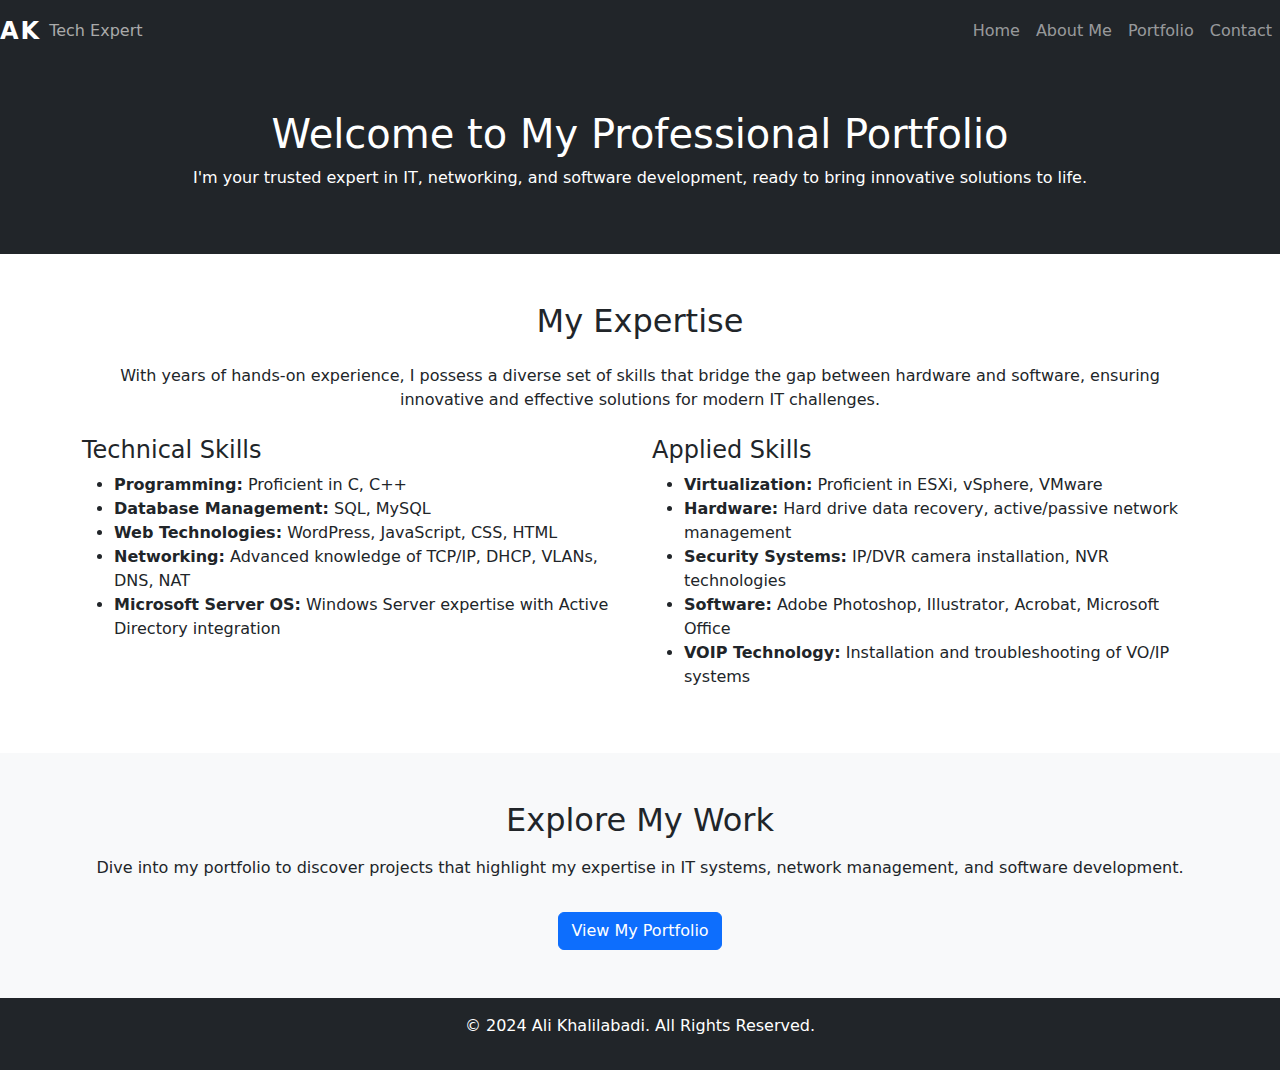
==== index.html @ 70c85331 "Fixed video file path" ====
<!DOCTYPE html>
<html lang="en">
<head>
    <meta charset="UTF-8">
    <meta name="viewport" content="width=device-width, initial-scale=1.0">
    <title>Home | Ali Khalilabadi</title>
    <link href="bootstrap.min.css" rel="stylesheet">
    <link href="styles.css" rel="stylesheet">
    <link href="https://fonts.googleapis.com/css2?family=Montserrat:wght@400;700&display=swap" rel="stylesheet">
</head>
<body>  
    <nav class="navbar navbar-expand-lg navbar-dark bg-dark">
        <a class="navbar-brand d-flex align-items-center" href="index.html">
            <span style="font-weight: bold; font-size: 1.5rem; letter-spacing: 2px;">AK</span>
            <span style="font-size: 1rem; margin-left: 8px; color: #aaa;">Tech Expert</span>
        </a>
        <button class="navbar-toggler" type="button" data-bs-toggle="collapse" data-bs-target="#navbarNav">
            <span class="navbar-toggler-icon"></span>
        </button>
        <div class="collapse navbar-collapse" id="navbarNav">
            <ul class="navbar-nav ms-auto">
                <li class="nav-item"><a class="nav-link" href="index.html">Home</a></li>
                <li class="nav-item"><a class="nav-link" href="about.html">About Me</a></li>
                <li class="nav-item"><a class="nav-link" href="portfolio.html">Portfolio</a></li>
                <li class="nav-item"><a class="nav-link" href="contact.html">Contact</a></li>
            </ul>
        </div>  
    </nav>
    
    <header class="bg-dark text-white text-center py-5 header-banner">
        <h1>Welcome to My Professional Portfolio</h1>
        <p>I'm your trusted expert in IT, networking, and software development, ready to bring innovative solutions to life.</p>
    </header>

    <section class="container my-5">
        <h2 class="text-center mb-4">My Expertise</h2>
        <p class="text-center">
            With years of hands-on experience, I possess a diverse set of skills that bridge the gap between hardware and software,
            ensuring innovative and effective solutions for modern IT challenges.
        </p>
        <div class="row mt-4">
            <div class="col-md-6">
                <h4>Technical Skills</h4>
                <ul>
                    <li><strong>Programming:</strong> Proficient in C, C++</li>
                    <li><strong>Database Management:</strong> SQL, MySQL</li>
                    <li><strong>Web Technologies:</strong> WordPress, JavaScript, CSS, HTML</li>
                    <li><strong>Networking:</strong> Advanced knowledge of TCP/IP, DHCP, VLANs, DNS, NAT</li>
                    <li><strong>Microsoft Server OS:</strong> Windows Server expertise with Active Directory integration</li>
                </ul>
            </div>
            <div class="col-md-6">
                <h4>Applied Skills</h4>
                <ul>
                    <li><strong>Virtualization:</strong> Proficient in ESXi, vSphere, VMware</li>
                    <li><strong>Hardware:</strong> Hard drive data recovery, active/passive network management</li>
                    <li><strong>Security Systems:</strong> IP/DVR camera installation, NVR technologies</li>
                    <li><strong>Software:</strong> Adobe Photoshop, Illustrator, Acrobat, Microsoft Office</li>
                    <li><strong>VOIP Technology:</strong> Installation and troubleshooting of VO/IP systems</li>
                </ul>
            </div>
        </div>
    </section>

    <section class="bg-light py-5">
        <div class="container text-center">
            <h2>Explore My Work</h2>
            <p class="mt-3">
                Dive into my portfolio to discover projects that highlight my expertise in IT systems, network management, and software development.
            </p>
            <a href="portfolio.html" class="btn btn-primary mt-3">View My Portfolio</a>
        </div>
    </section>

    <footer class="bg-dark text-white text-center py-3">
        <p>&copy; 2024 Ali Khalilabadi. All Rights Reserved.</p>
    </footer>

    <script src="bootstrap.bundle.min.js"></script>
</body>
</html>
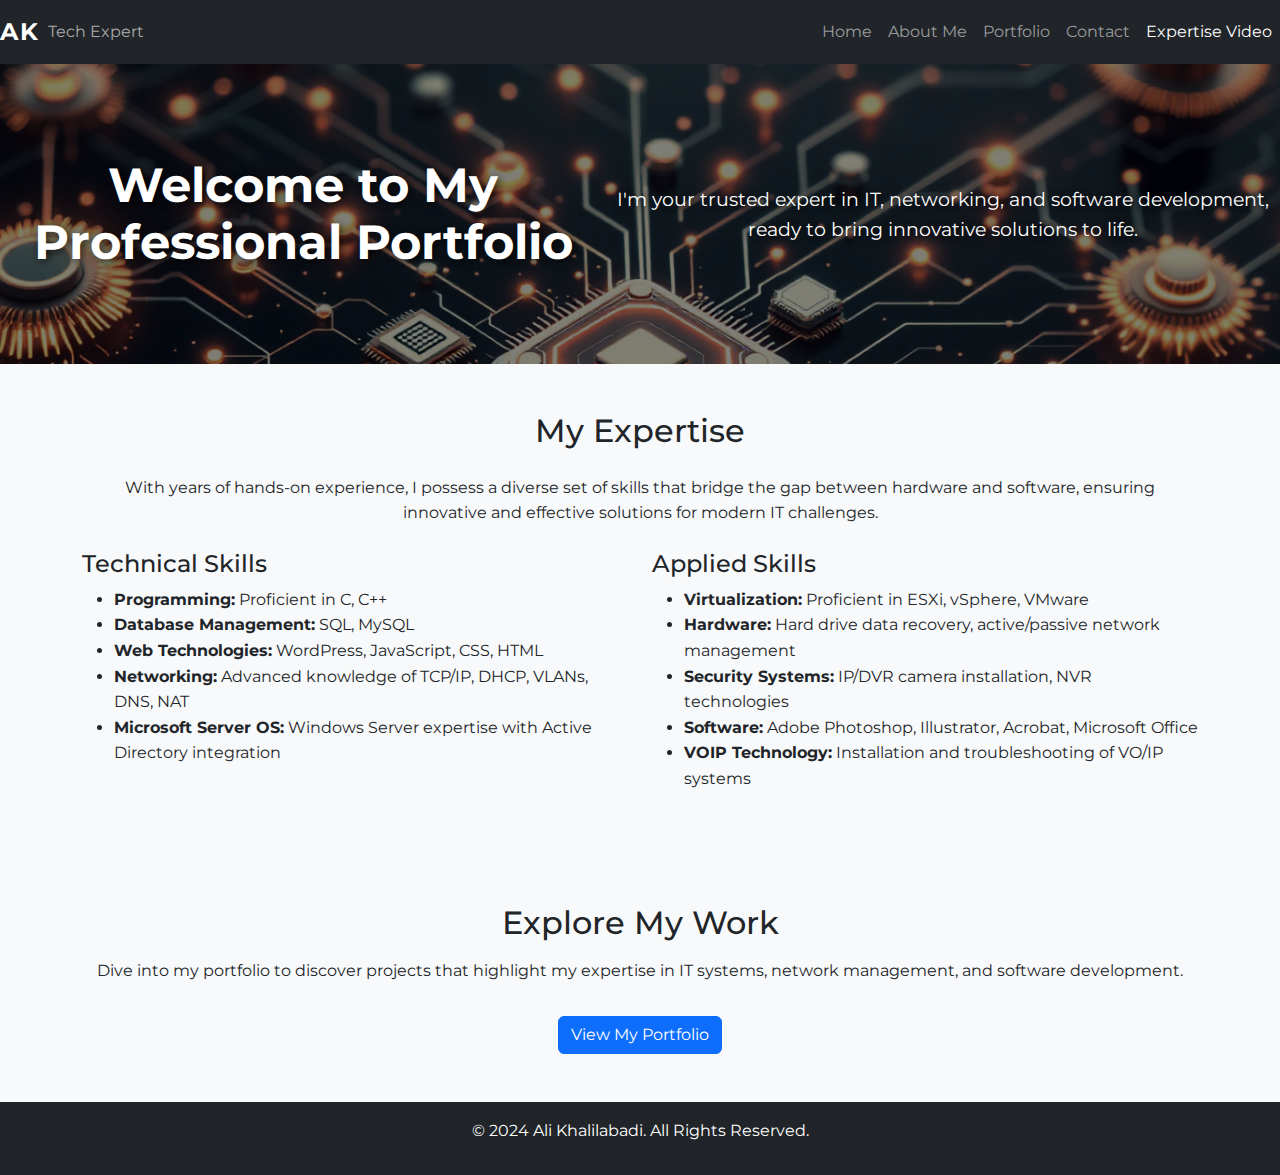
==== commit 87476582: "Added Bootstrap and styled homepage" ====
--- a/index.html
+++ b/index.html
@@ -23,6 +23,7 @@
                 <li class="nav-item"><a class="nav-link" href="about.html">About Me</a></li>
                 <li class="nav-item"><a class="nav-link" href="portfolio.html">Portfolio</a></li>
                 <li class="nav-item"><a class="nav-link" href="contact.html">Contact</a></li>
+                <li class="nav-item"><a class="nav-link active" href="expertise.html">Expertise Video</a></li>
             </ul>
         </div>  
     </nav>
--- a/styles.css
+++ b/styles.css
@@ -0,0 +1,68 @@
+/* General Styles */
+body {
+    font-family: 'Montserrat', sans-serif;
+    line-height: 1.6;
+    margin: 0;
+    padding: 0;
+    background-color: #f8f9fa;
+    color: #212529;
+}
+
+/* Header with Background Image */
+header {
+    background-image: url('https://alikhalilabadi.github.io/Assets/Images/123.jpg'); /* Add your image URL */
+    background-size: cover;
+    background-position: center;
+    background-attachment: fixed;
+    height: 300px;
+    display: flex;
+    align-items: center;
+    justify-content: center;
+    text-align: center;
+    color: #ffffff;
+    position: relative;
+}
+
+/* Overlay for better text visibility */
+header::before {
+    content: '';
+    position: absolute;
+    top: 0;
+    left: 0;
+    right: 0;
+    bottom: 0;
+    background: rgba(0, 0, 0, 0.5); /* Dark overlay */
+    z-index: 1;
+}
+
+header h1 {
+    font-size: 3rem;
+    z-index: 2;
+    position: relative;
+    margin: 0;
+    font-weight: bold;
+    text-shadow: 2px 2px 8px rgba(0, 0, 0, 0.7);
+}
+
+header p {
+    font-size: 1.2rem;
+    margin-top: 1rem;
+    z-index: 2;
+    position: relative;
+    text-shadow: 1px 1px 6px rgba(0, 0, 0, 0.7);
+}
+
+/* Responsive Design */
+@media (max-width: 768px) {
+    header {
+        height: 200px;
+    }
+
+    header h1 {
+        font-size: 2rem;
+    }
+
+    header p {
+        font-size: 1rem;
+    }
+}
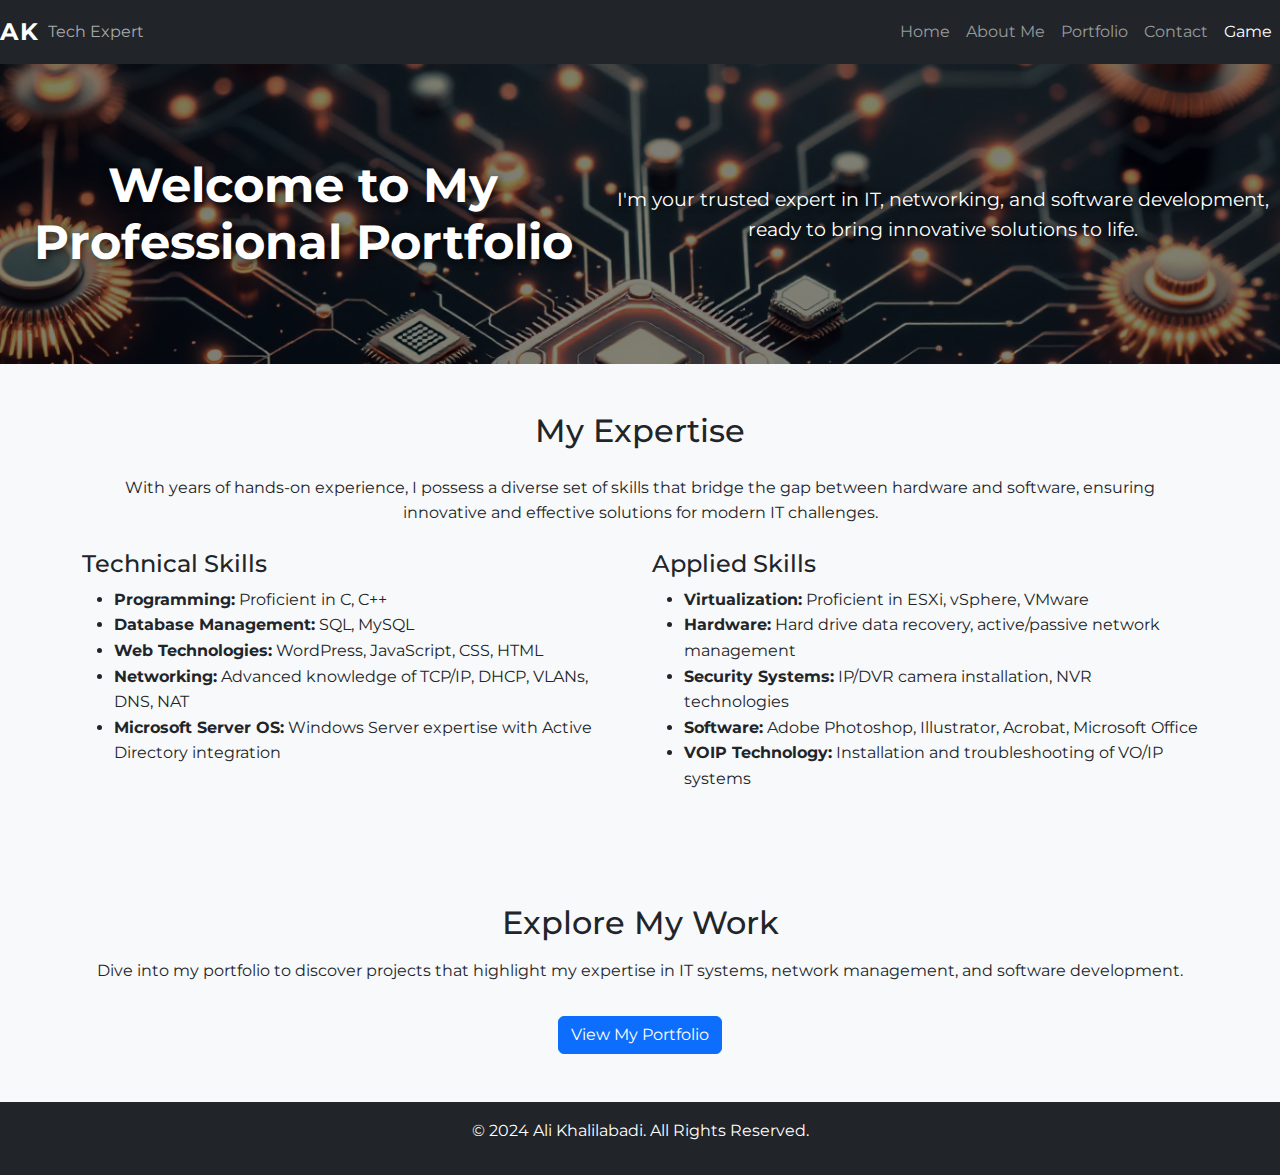
==== commit 40eebb4f: "Added Bootstrap and styled homepage" ====
--- a/index.html
+++ b/index.html
@@ -23,7 +23,7 @@
                 <li class="nav-item"><a class="nav-link" href="about.html">About Me</a></li>
                 <li class="nav-item"><a class="nav-link" href="portfolio.html">Portfolio</a></li>
                 <li class="nav-item"><a class="nav-link" href="contact.html">Contact</a></li>
-                <li class="nav-item"><a class="nav-link active" href="expertise.html">Expertise Video</a></li>
+                <li class="nav-item"><a class="nav-link active" href="game.html">Game</a></li>
             </ul>
         </div>  
     </nav>
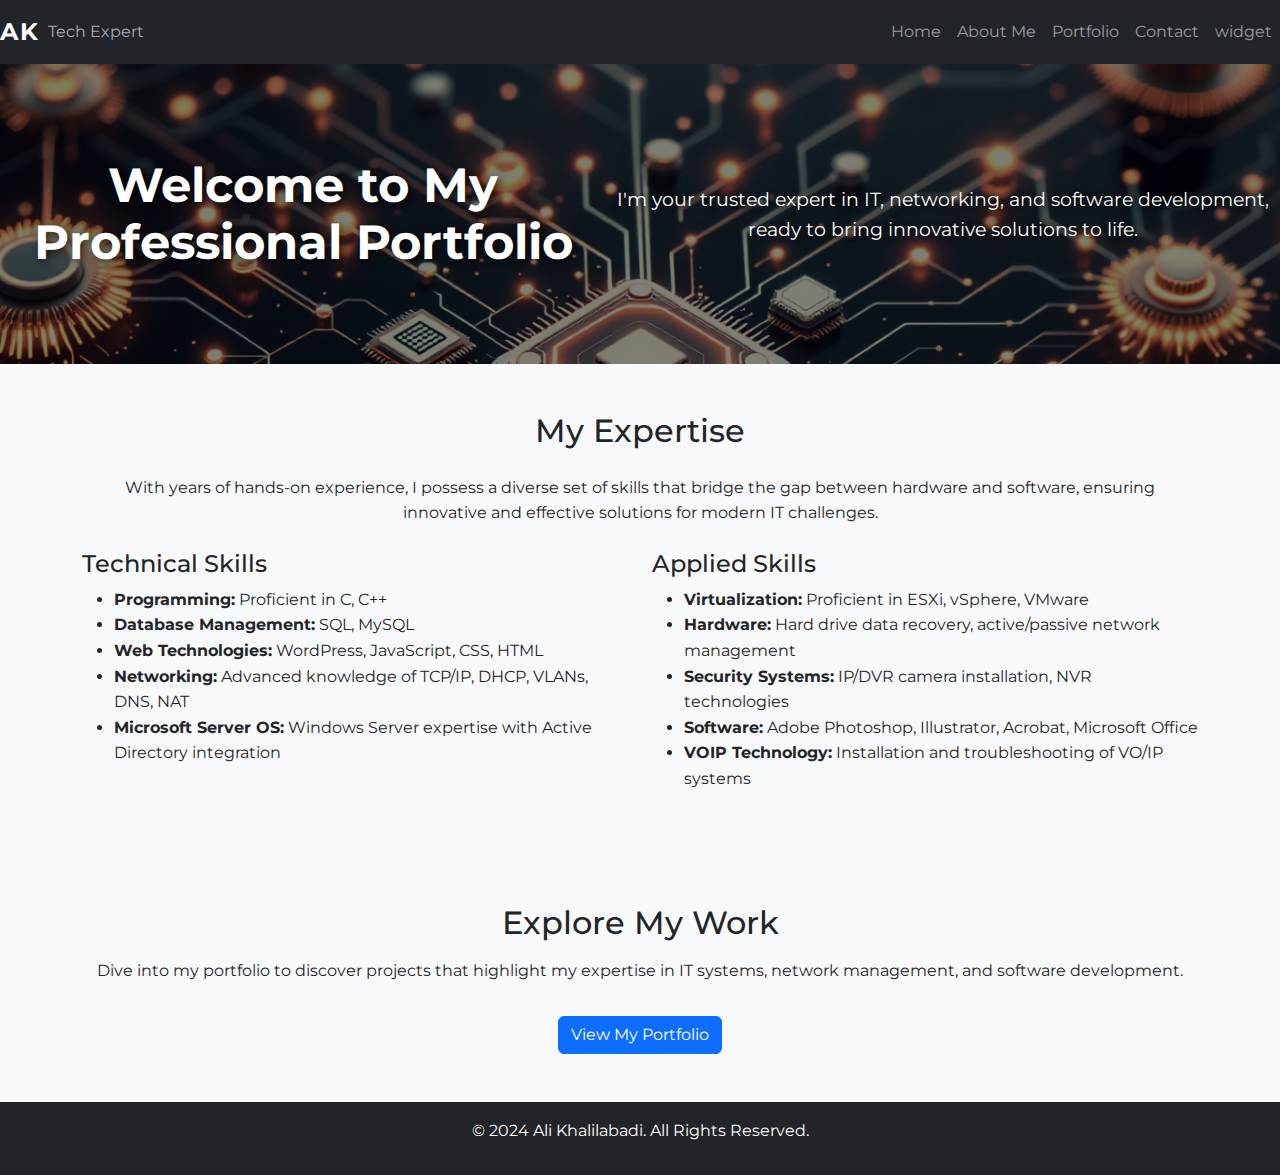
==== commit 3e4e3981: "Added Bootstrap and styled homepage" ====
--- a/index.html
+++ b/index.html
@@ -23,7 +23,7 @@
                 <li class="nav-item"><a class="nav-link" href="about.html">About Me</a></li>
                 <li class="nav-item"><a class="nav-link" href="portfolio.html">Portfolio</a></li>
                 <li class="nav-item"><a class="nav-link" href="contact.html">Contact</a></li>
-                <li class="nav-item"><a class="nav-link active" href="game.html">Game</a></li>
+                <li class="nav-item"><a class="nav-link" href="portfolio.html">widget</a></li>
             </ul>
         </div>  
     </nav>
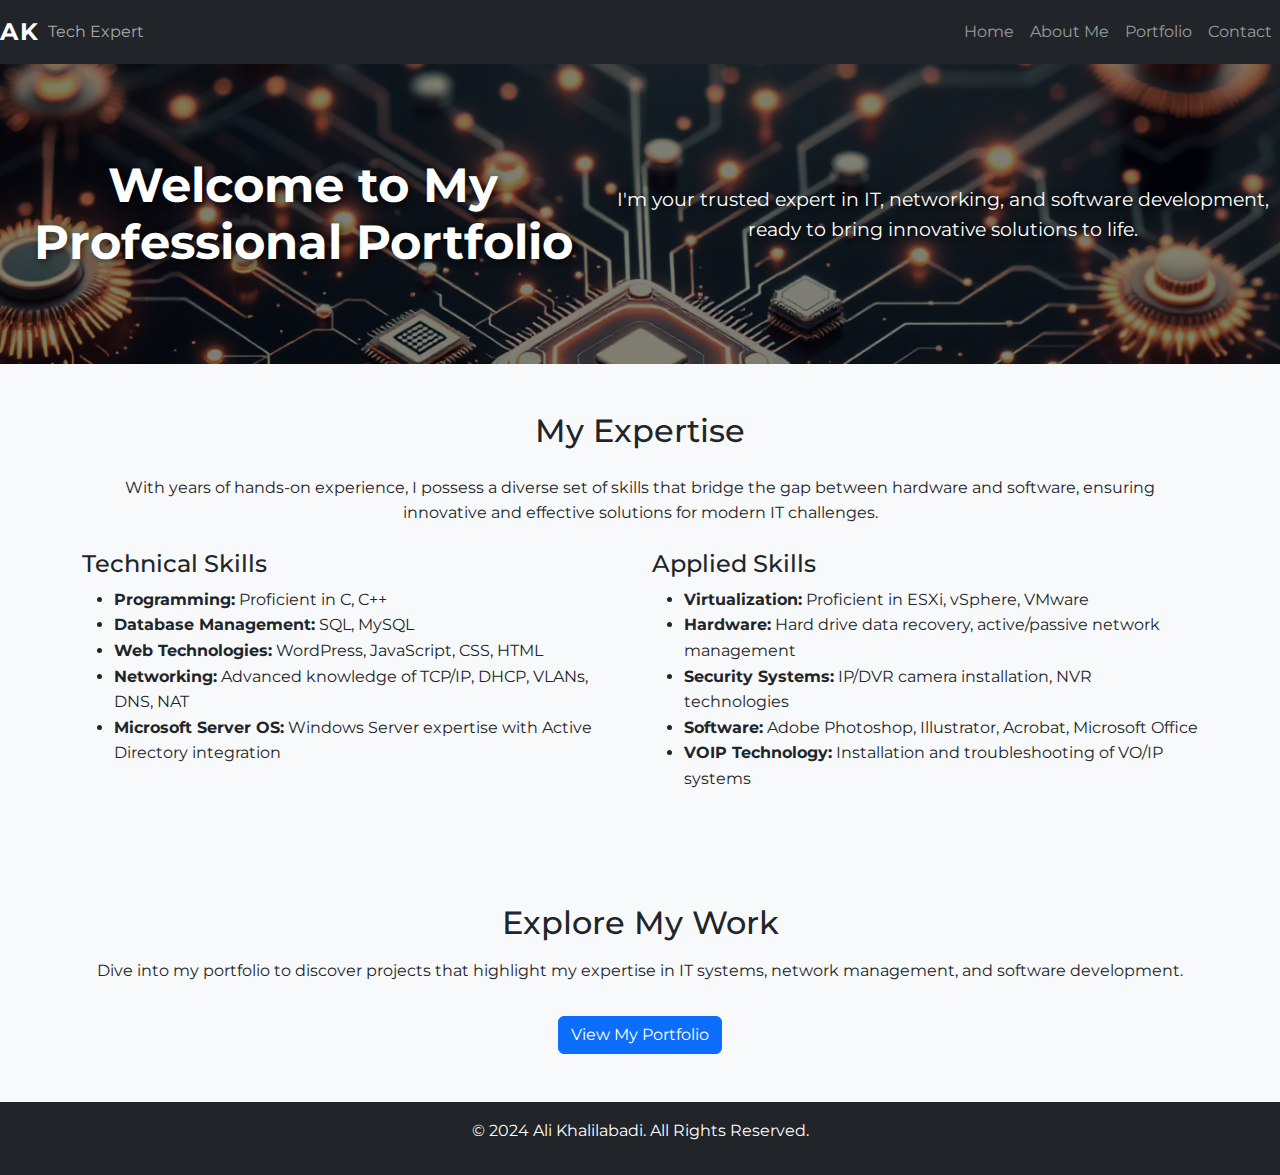
==== commit 1fedc7ca: "Added Bootstrap and styled homepage" ====
--- a/index.html
+++ b/index.html
@@ -23,7 +23,6 @@
                 <li class="nav-item"><a class="nav-link" href="about.html">About Me</a></li>
                 <li class="nav-item"><a class="nav-link" href="portfolio.html">Portfolio</a></li>
                 <li class="nav-item"><a class="nav-link" href="contact.html">Contact</a></li>
-                <li class="nav-item"><a class="nav-link" href="portfolio.html">widget</a></li>
             </ul>
         </div>  
     </nav>
--- a/styles.css
+++ b/styles.css
@@ -10,7 +10,7 @@
 
 /* Header with Background Image */
 header {
-    background-image: url('https://alikhalilabadi.github.io/Assets/Images/123.jpg'); /* Add your image URL */
+    background-image: url('https://alikhalilabadi.github.io/Assets/Images/123.jpg');
     background-size: cover;
     background-position: center;
     background-attachment: fixed;
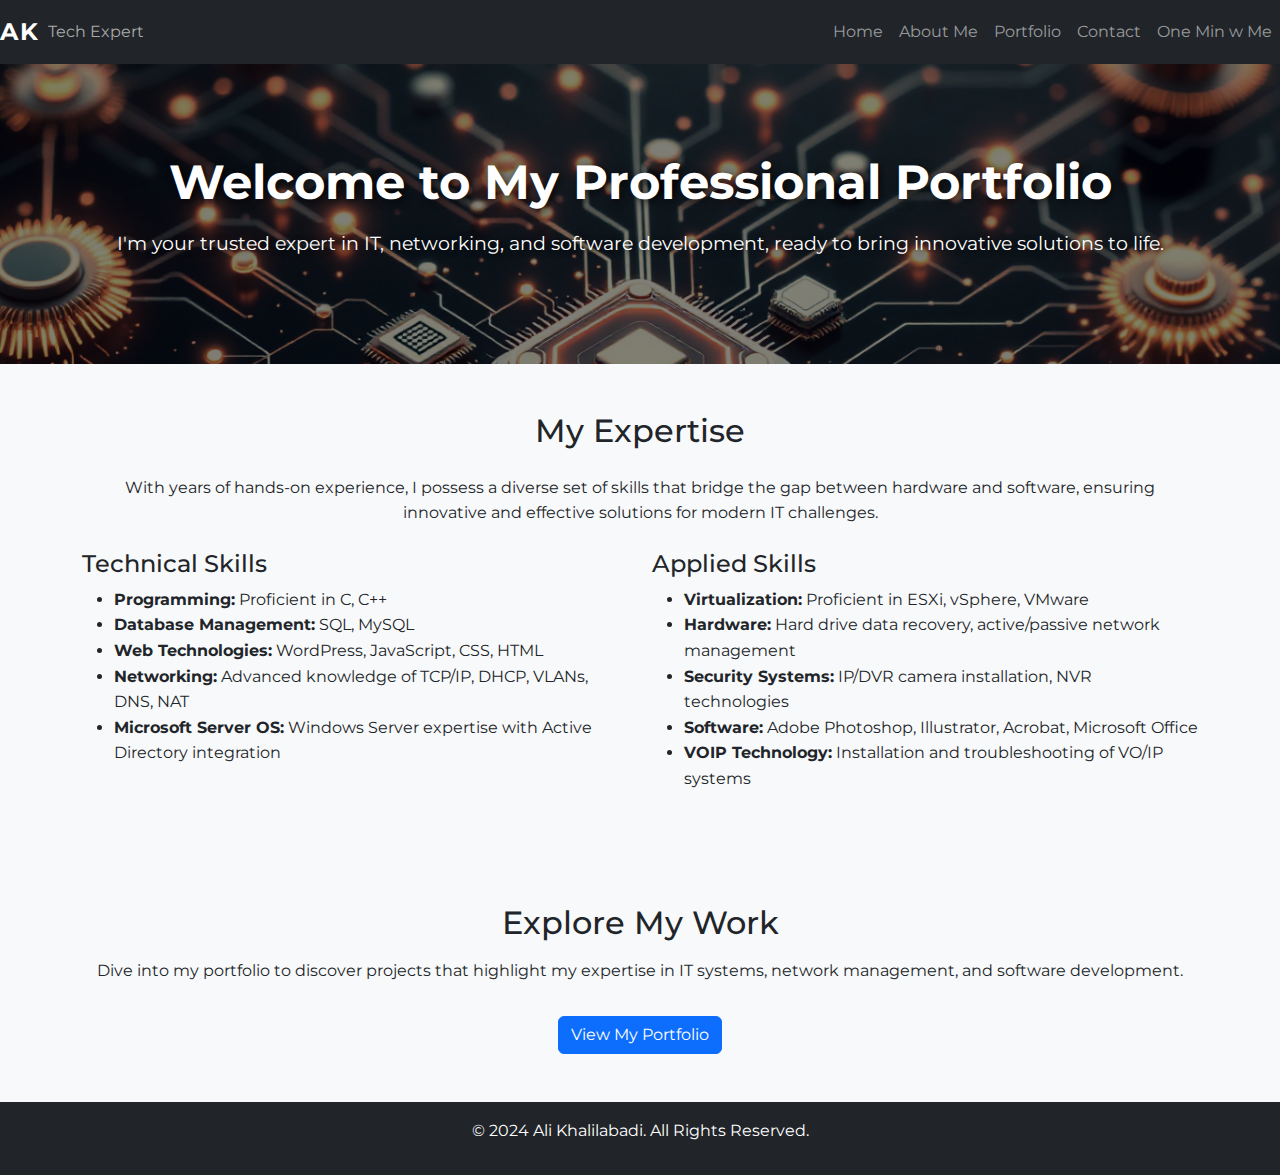
==== commit f8a1a2fe: "Added Bootstrap and styled homepage" ====
--- a/index.html
+++ b/index.html
@@ -23,11 +23,12 @@
                 <li class="nav-item"><a class="nav-link" href="about.html">About Me</a></li>
                 <li class="nav-item"><a class="nav-link" href="portfolio.html">Portfolio</a></li>
                 <li class="nav-item"><a class="nav-link" href="contact.html">Contact</a></li>
+                <li class="nav-item"><a class="nav-link" href="one_min_w_me.html">One Min w Me</a></li>
             </ul>
         </div>  
     </nav>
     
-    <header class="bg-dark text-white text-center py-5 header-banner">
+    <header style="display: flex; flex-direction: column;" class="bg-dark text-white text-center py-5 header-banner">
         <h1>Welcome to My Professional Portfolio</h1>
         <p>I'm your trusted expert in IT, networking, and software development, ready to bring innovative solutions to life.</p>
     </header>
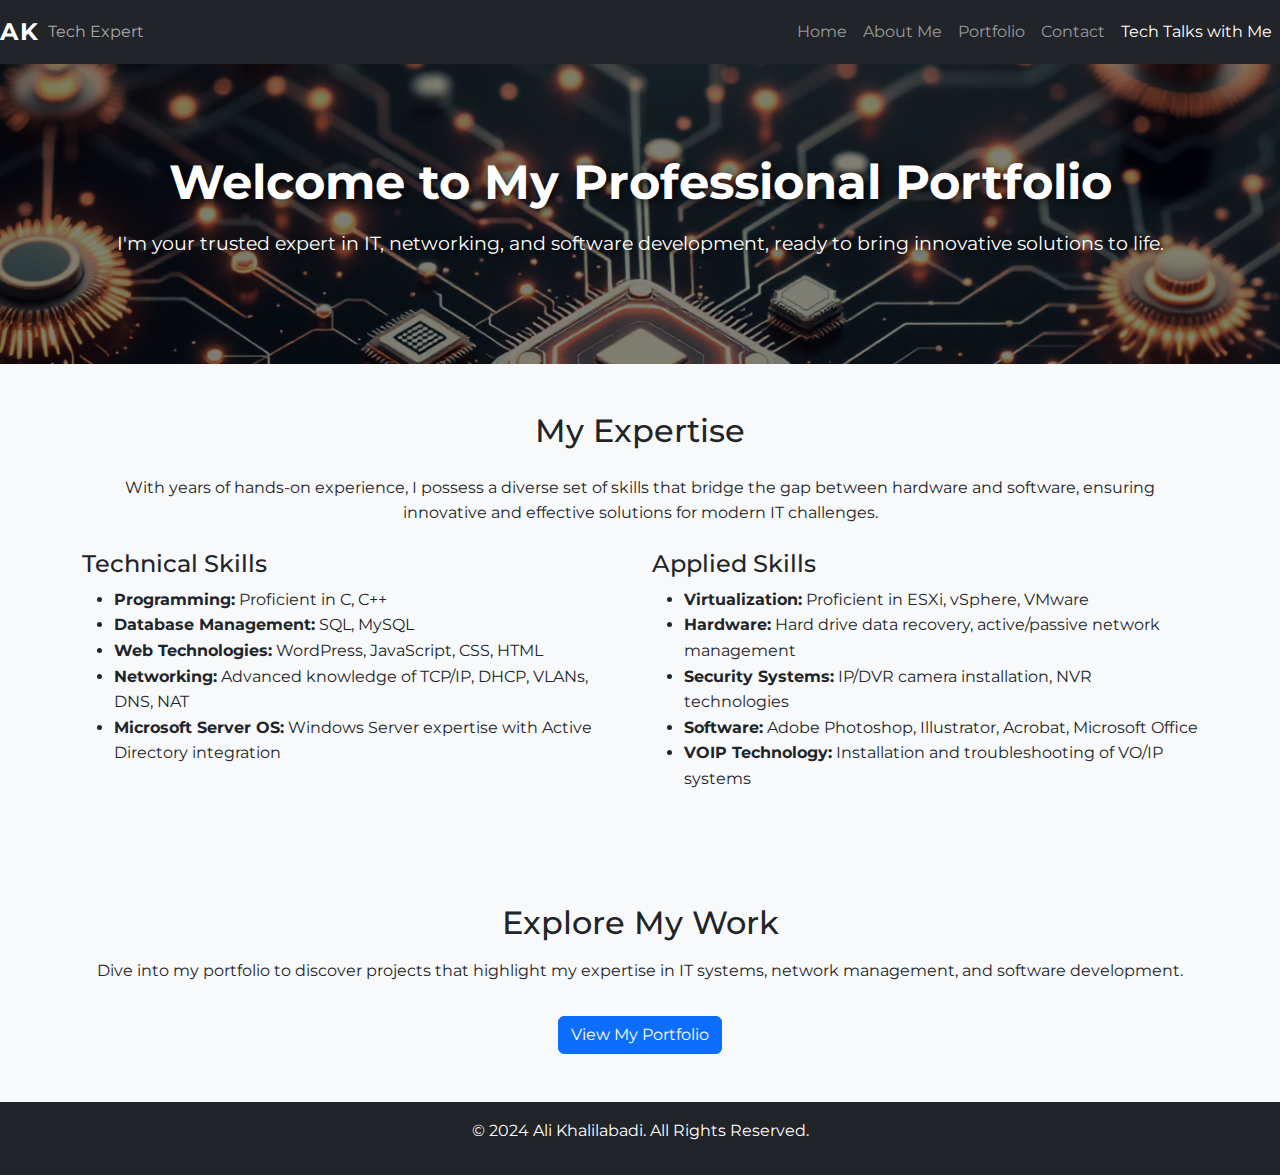
==== commit 072fdadb: "Added Bootstrap and styled homepage" ====
--- a/index.html
+++ b/index.html
@@ -23,7 +23,7 @@
                 <li class="nav-item"><a class="nav-link" href="about.html">About Me</a></li>
                 <li class="nav-item"><a class="nav-link" href="portfolio.html">Portfolio</a></li>
                 <li class="nav-item"><a class="nav-link" href="contact.html">Contact</a></li>
-                <li class="nav-item"><a class="nav-link" href="one_min_w_me.html">One Min w Me</a></li>
+                <li class="nav-item"><a class="nav-link active" href="Tech_Talks_with_Me.html">Tech Talks with Me</a></li>
             </ul>
         </div>  
     </nav>
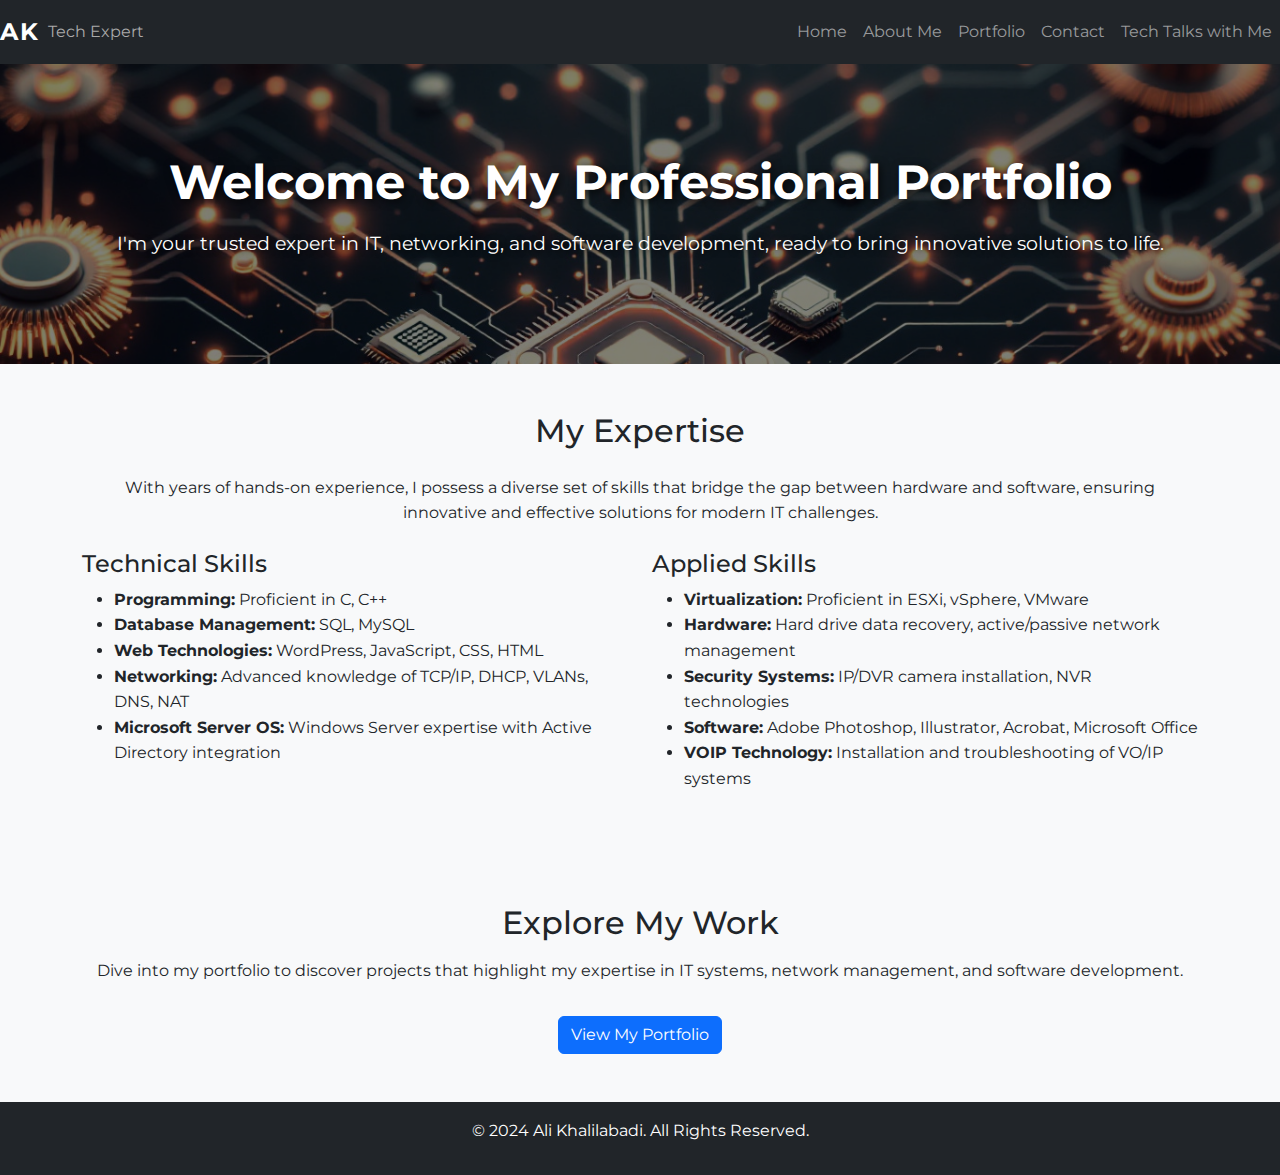
==== commit d67927c8: "Added Bootstrap and styled homepage" ====
--- a/index.html
+++ b/index.html
@@ -23,7 +23,7 @@
                 <li class="nav-item"><a class="nav-link" href="about.html">About Me</a></li>
                 <li class="nav-item"><a class="nav-link" href="portfolio.html">Portfolio</a></li>
                 <li class="nav-item"><a class="nav-link" href="contact.html">Contact</a></li>
-                <li class="nav-item"><a class="nav-link active" href="Tech_Talks_with_Me.html">Tech Talks with Me</a></li>
+                <li class="nav-item"><a class="nav-link" href="Tech_Talks_with_Me.html">Tech Talks with Me</a></li>
             </ul>
         </div>  
     </nav>
